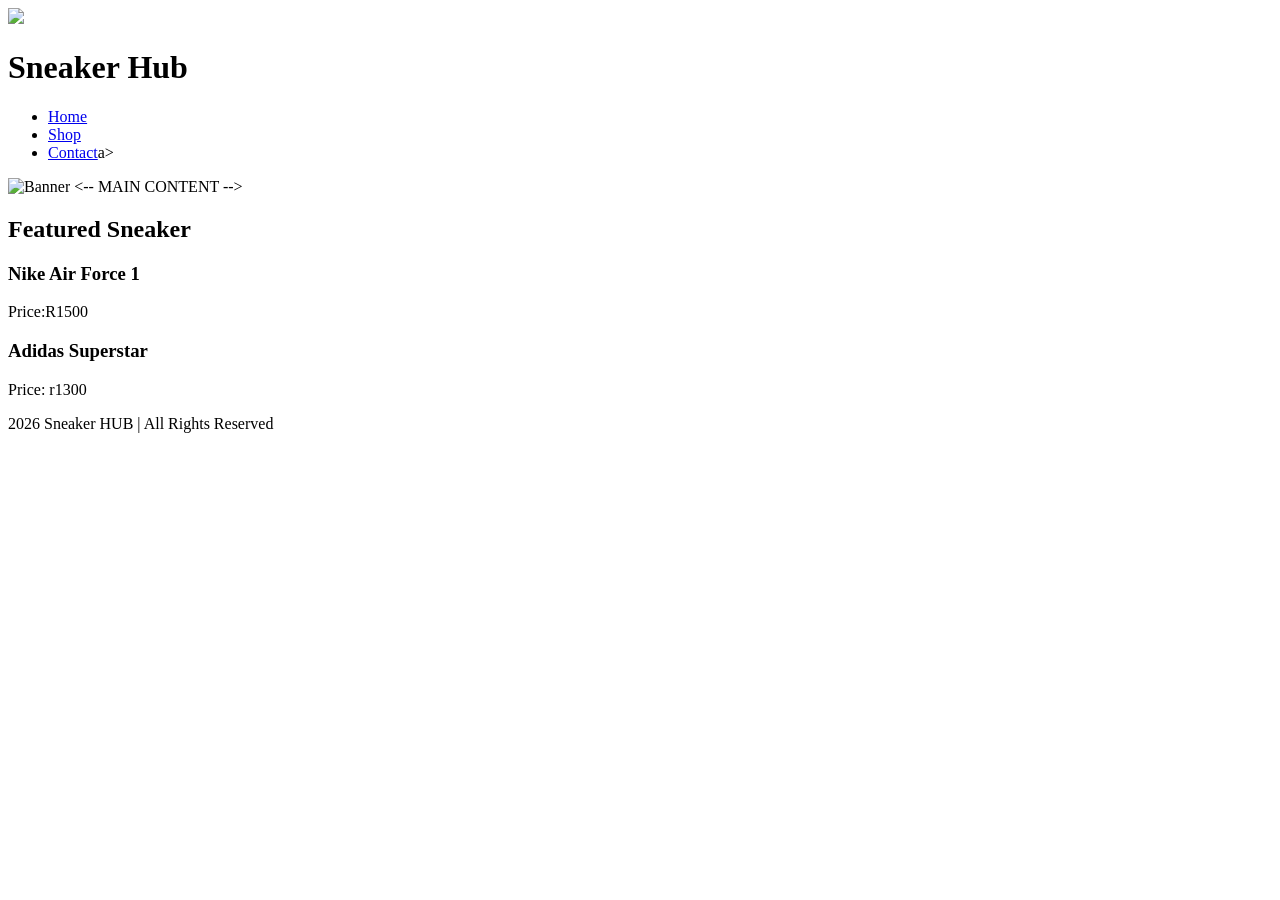
==== index.html @ 7838a75f "Add files via upload" ====
<!DOCTYPE html>
<html lang="en">
<head>
    <meta charset="UTF-8">
    <meta name="viewport:" content="width=device-width, initial-scale=1.0">
    <title>Sneaker Hub</title>
    <link rel="stylesheet" hrerf="css/style.css">
</head>

<body>

<!-- HEADER -->
<header>
      <img src="images/logo.png" width="80">
    <h1> Sneaker Hub</h1>
    <nav>
        <ul>
            <li><a href="../index.html">Home</a></li>
            <li><a href="pages/shop.html">Shop</a></li>
            <li><a href="pages/contact.html">Contact</a>a></li>
        </ul>
    </nav>
</header>

<img src="images/banner.jpg" width="100%" alt="Banner">

<-- MAIN CONTENT -->
 <main>

<section class="hero">
    <h2>Featured Sneaker</h2>

    <article class="product">
        <h3>Nike Air Force 1</h3>
        <p>Price:R1500</p>
    </article>
    
    <article class="product">
        <h3>Adidas Superstar</h3>
        <p>Price: r1300</p>
    </article>

 </section>   

</main>

<!-- FOOTER -->
<footer>
    <p> 2026 Sneaker HUB | All Rights Reserved</p>
</footer>

</body>
</html>
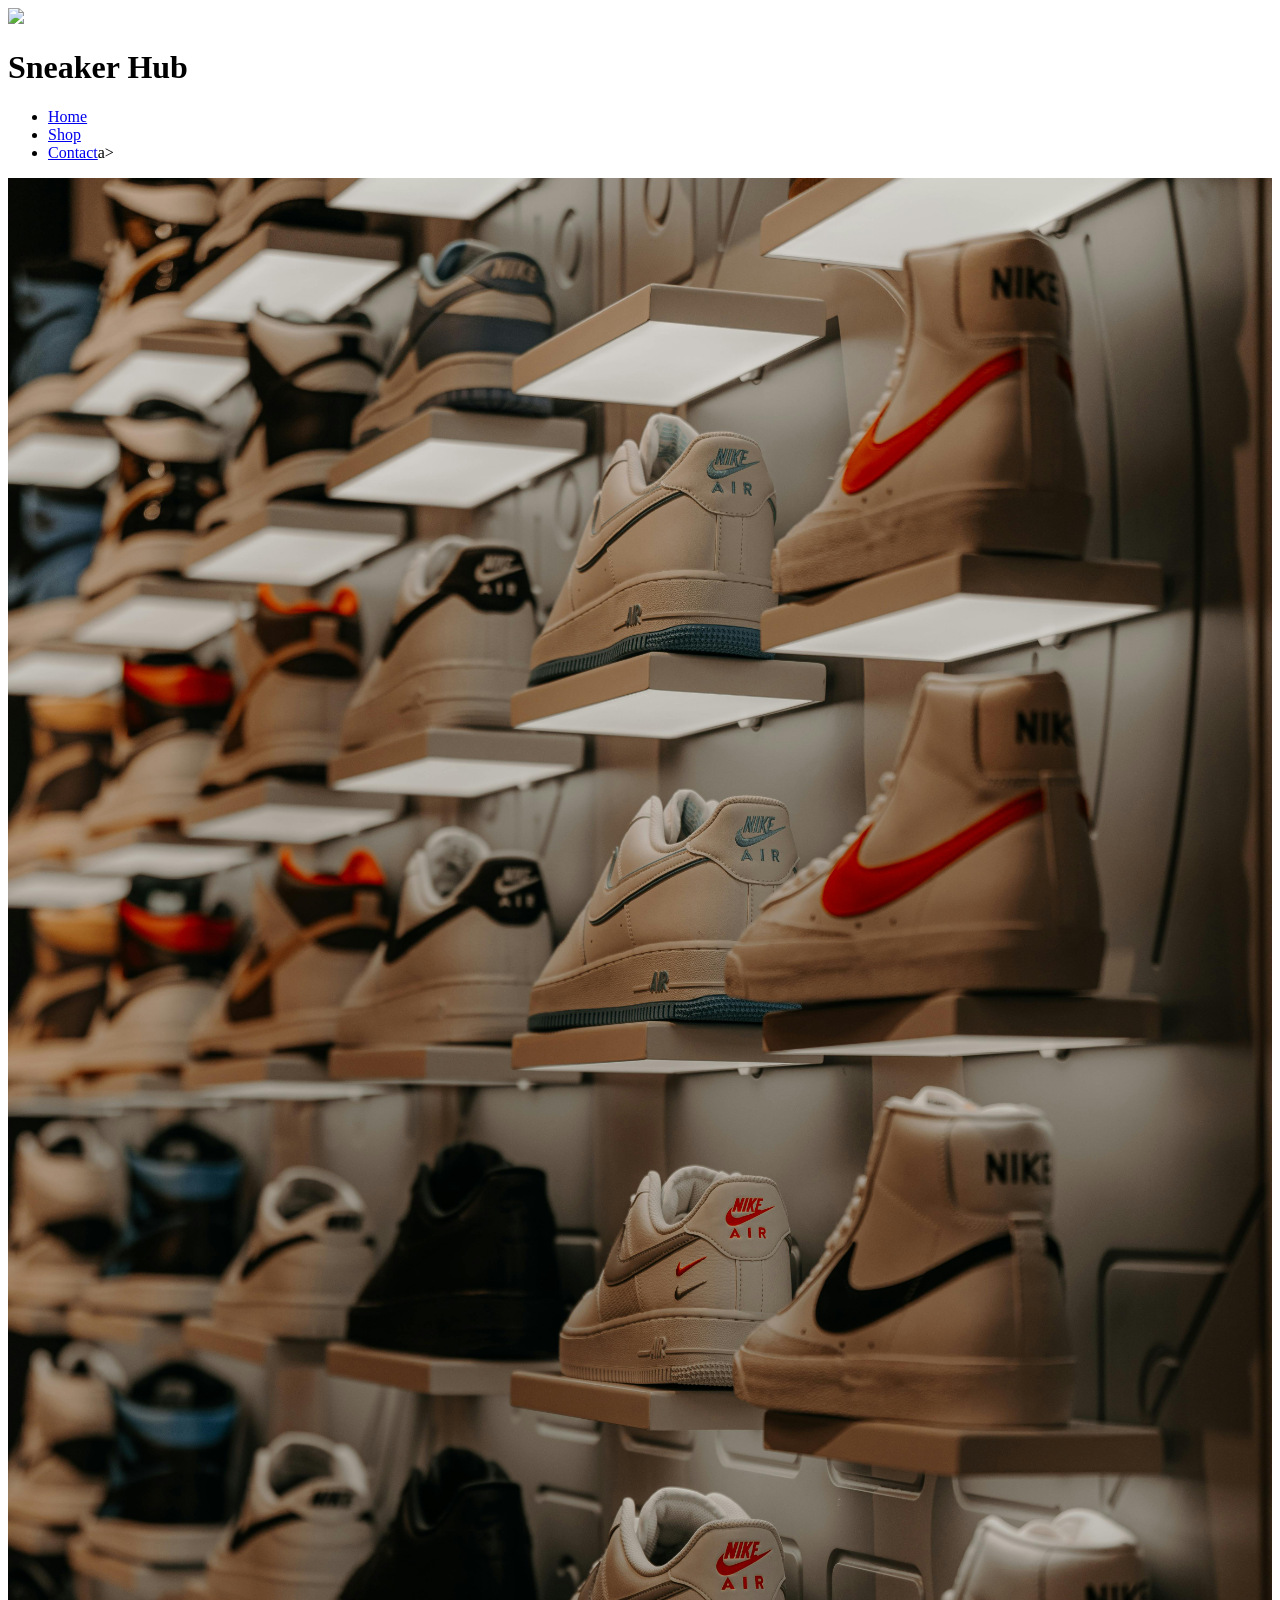
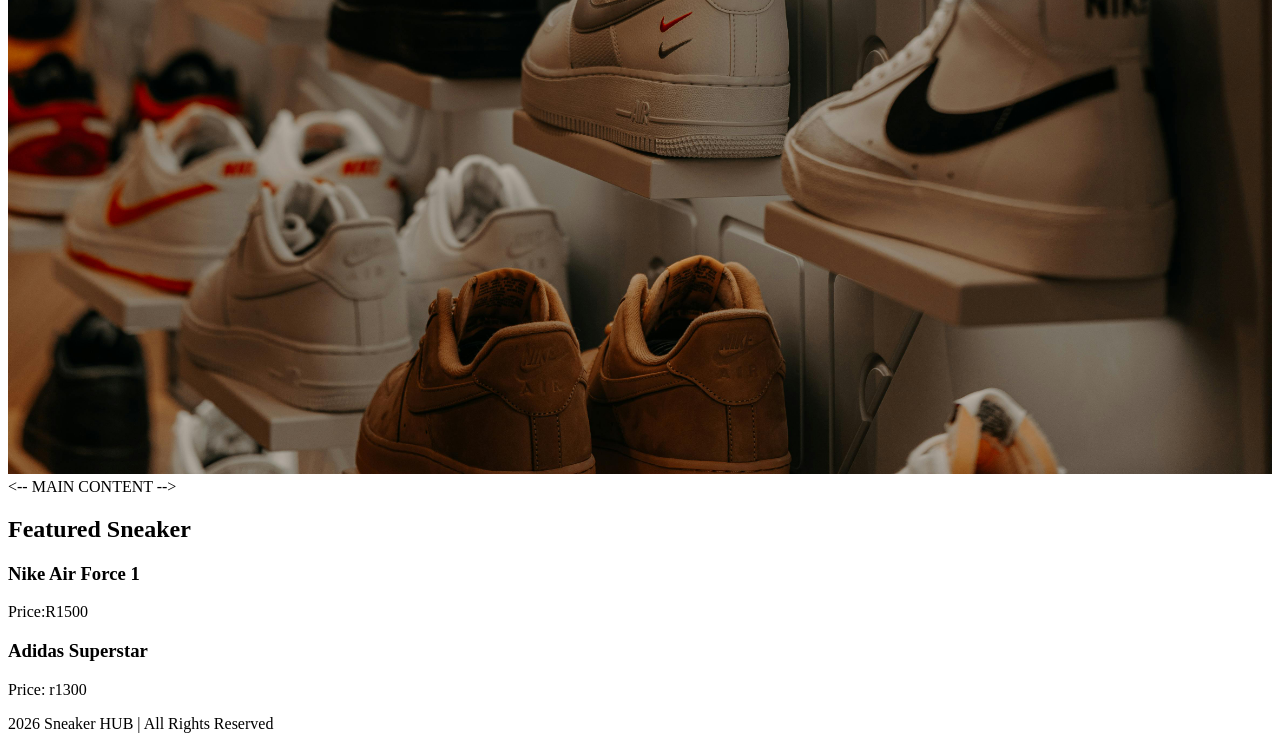
==== commit bf98d7fb: "Add files via upload" ====
--- a/index.html
+++ b/index.html
@@ -4,7 +4,7 @@
     <meta charset="UTF-8">
     <meta name="viewport:" content="width=device-width, initial-scale=1.0">
     <title>Sneaker Hub</title>
-    <link rel="stylesheet" hrerf="css/style.css">
+    <link rel="stylesheet" hrerf="style.css">
 </head>
 
 <body>
@@ -15,7 +15,7 @@
     <h1> Sneaker Hub</h1>
     <nav>
         <ul>
-            <li><a href="../index.html">Home</a></li>
+            <li><a href="index.html">Home</a></li>
             <li><a href="pages/shop.html">Shop</a></li>
             <li><a href="pages/contact.html">Contact</a>a></li>
         </ul>
